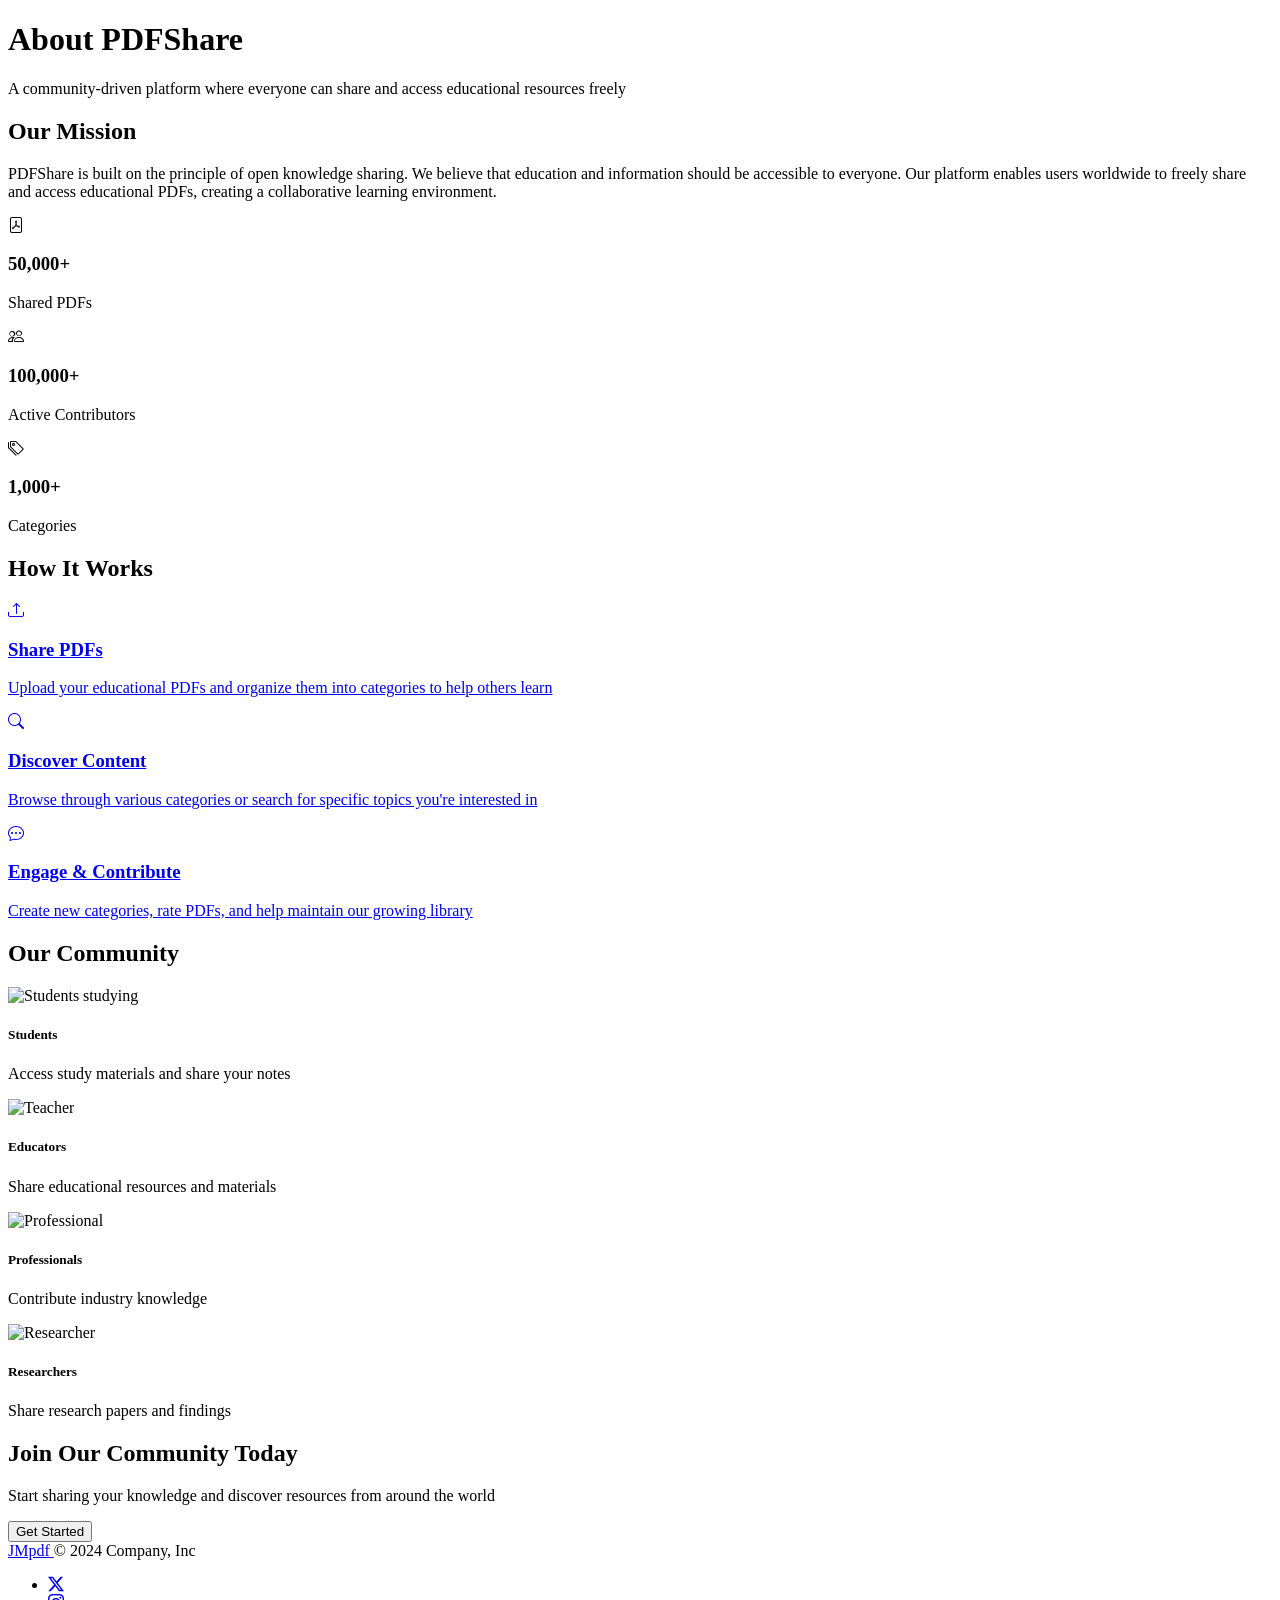
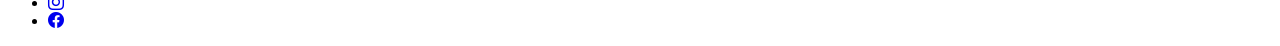
==== aboutUs.html @ 6c258b3e "Updates" ====
<!DOCTYPE html>
<html lang="en">
<head>
    <meta charset="UTF-8">
    <meta name="viewport" content="width=device-width, initial-scale=1.0">
    <title>About JMpdf - Open Community PDF Library</title>
    <link href="src/assets/bootstrap.css" rel="stylesheet">
    <link rel="stylesheet" href="src/assets/style.css">
    <link rel="stylesheet" href="https://cdn.jsdelivr.net/npm/bootstrap-icons@1.11.0/font/bootstrap-icons.css">
    <link rel="stylesheet" href="/src/assets/aboutUs.css">
    <script defer type="module" src="src/assets/aboutUs.js"></script>
</head>
<body>

    <div id="header-placeholder">
        
      </div>


    <!-- Hero Section -->
    <div class="hero-section position-relative">
        <div class="overlay"></div>
        <div class="container position-relative">
            <div class="row min-vh-50 align-items-center py-5">
                <div class="col-lg-8 text-white">
                    <h1 class="display-4 fw-bold mb-4">About PDFShare</h1>
                    <p class="lead">A community-driven platform where everyone can share and access educational resources freely</p>
                </div>
            </div>
        </div>
    </div>

    <!-- Mission Statement -->
    <section class="py-5">
        <div class="container">
            <div class="row justify-content-center">
                <div class="col-lg-8 text-center">
                    <h2 class="fw-bold mb-4">Our Mission</h2>
                    <p class="lead text-muted">
                        PDFShare is built on the principle of open knowledge sharing. We believe that education and information should be accessible to everyone. Our platform enables users worldwide to freely share and access educational PDFs, creating a collaborative learning environment.
                    </p>
                </div>
            </div>
        </div>
    </section>

    <!-- Stats Section -->
    <section class="bg-light py-5">
        <div class="container">
            <div class="row text-center">
                <div class="col-md-4 mb-4 mb-md-0">
                    <i class="bi bi-file-pdf display-4 text-primary mb-3"></i>
                    <h3 class="counter fw-bold">50,000+</h3>
                    <p class="text-muted">Shared PDFs</p>
                </div>
                <div class="col-md-4 mb-4 mb-md-0">
                    <i class="bi bi-people display-4 text-primary mb-3"></i>
                    <h3 class="counter fw-bold">100,000+</h3>
                    <p class="text-muted">Active Contributors</p>
                </div>
                <div class="col-md-4">
                    <i class="bi bi-tags display-4 text-primary mb-3"></i>
                    <h3 class="counter fw-bold">1,000+</h3>
                    <p class="text-muted">Categories</p>
                </div>
            </div>
        </div>
    </section>

    <!-- Features -->
    <section class="py-5">
        <div class="container">
            <h2 class="text-center fw-bold mb-5">How It Works</h2>
            <div class="row g-4">
                <div class="col-md-4">
                    <a href="admin.html" class="text-decoration-none">
                        <div class="card h-100 border-0 shadow-sm">
                            <div class="card-body text-center p-4">
                                <i class="bi bi-upload text-primary display-5 mb-3"></i>
                                <h3 class="h4 mb-3">Share PDFs</h3>
                                <p class="text-muted">Upload your educational PDFs and organize them into categories to help others learn</p>
                            </div>
                        </div>
                    </a>
                </div>
                <div class="col-md-4">
                    <a href="index.html" class="text-decoration-none">
                        <div class="card h-100 border-0 shadow-sm">
                            <div class="card-body text-center p-4">
                                <i class="bi bi-search text-primary display-5 mb-3"></i>
                                <h3 class="h4 mb-3">Discover Content</h3>
                                <p class="text-muted">Browse through various categories or search for specific topics you're interested in</p>
                            </div>
                        </div>
                    </a>
                </div>
                <div class="col-md-4">
                    <a href="menu.html" class="text-decoration-none">
                        <div class="card h-100 border-0 shadow-sm">
                            <div class="card-body text-center p-4">
                                <i class="bi bi-chat-dots text-primary display-5 mb-3"></i>
                                <h3 class="h4 mb-3">Engage & Contribute</h3>
                                <p class="text-muted">Create new categories, rate PDFs, and help maintain our growing library</p>
                            </div>
                        </div>
                    </a>
                </div>
            </div>
        </div>
    </section>

    <!-- Community Section -->
    <section class="bg-light py-5">
        <div class="container">
            <h2 class="text-center fw-bold mb-5">Our Community</h2>
            <div class="row g-4">
                <div class="col-md-6 col-lg-3">
                    <div class="card border-0 shadow-sm">
                        <img src="https://images.unsplash.com/photo-1522202176988-66273c2fd55f?ixlib=rb-1.2.1&auto=format&fit=crop&w=500&q=80" class="card-img-top" alt="Students studying">
                        <div class="card-body text-center">
                            <h5 class="card-title">Students</h5>
                            <p class="card-text">Access study materials and share your notes</p>
                        </div>
                    </div>
                </div>
                <div class="col-md-6 col-lg-3">
                    <div class="card border-0 shadow-sm">
                        <img src="https://images.unsplash.com/photo-1524178232363-1fb2b075b655?ixlib=rb-1.2.1&auto=format&fit=crop&w=500&q=80" class="card-img-top" alt="Teacher">
                        <div class="card-body text-center">
                            <h5 class="card-title">Educators</h5>
                            <p class="card-text">Share educational resources and materials</p>
                        </div>
                    </div>
                </div>
                <div class="col-md-6 col-lg-3">
                    <div class="card border-0 shadow-sm">
                        <img src="https://images.unsplash.com/photo-1553877522-43269d4ea984?ixlib=rb-1.2.1&auto=format&fit=crop&w=500&q=80" class="card-img-top" alt="Professional">
                        <div class="card-body text-center">
                            <h5 class="card-title">Professionals</h5>
                            <p class="card-text">Contribute industry knowledge</p>
                        </div>
                    </div>
                </div>
                <div class="col-md-6 col-lg-3">
                    <div class="card border-0 shadow-sm">
                        <img src="https://images.unsplash.com/photo-1517486808906-6ca8b3f04846?ixlib=rb-1.2.1&auto=format&fit=crop&w=500&q=80" class="card-img-top" alt="Researcher">
                        <div class="card-body text-center">
                            <h5 class="card-title">Researchers</h5>
                            <p class="card-text">Share research papers and findings</p>
                        </div>
                    </div>
                </div>
            </div>
        </div>
    </section>

    <!-- CTA Section -->
    <section class="py-5 bg-primary text-white">
        <div class="container text-center">
            <h2 class="fw-bold mb-4">Join Our Community Today</h2>
            <p class="lead mb-4">Start sharing your knowledge and discover resources from around the world</p>
            <button class="btn btn-light btn-lg px-5" onclick="location.href='index.html'">Get Started</button>
        </div>
    </section>

    <div id="footer-placeholder">
        <script>
          document.addEventListener('DOMContentLoaded', () => {
                 fetch('index.html')
                     .then(response => response.text())
                     .then(data => {
                         const parser = new DOMParser();
                         const doc = parser.parseFromString(data, 'text/html');
                         const footer = doc.querySelector('footer');
                         document.getElementById('footer-placeholder').appendChild(footer);
                     })
                     .catch(error => console.error('Error loading footer:', error));
             });
       </script>
      </div>

    <script src="https://cdn.jsdelivr.net/npm/bootstrap@5.3.0/dist/js/bootstrap.bundle.min.js"></script>
</body>
</html>
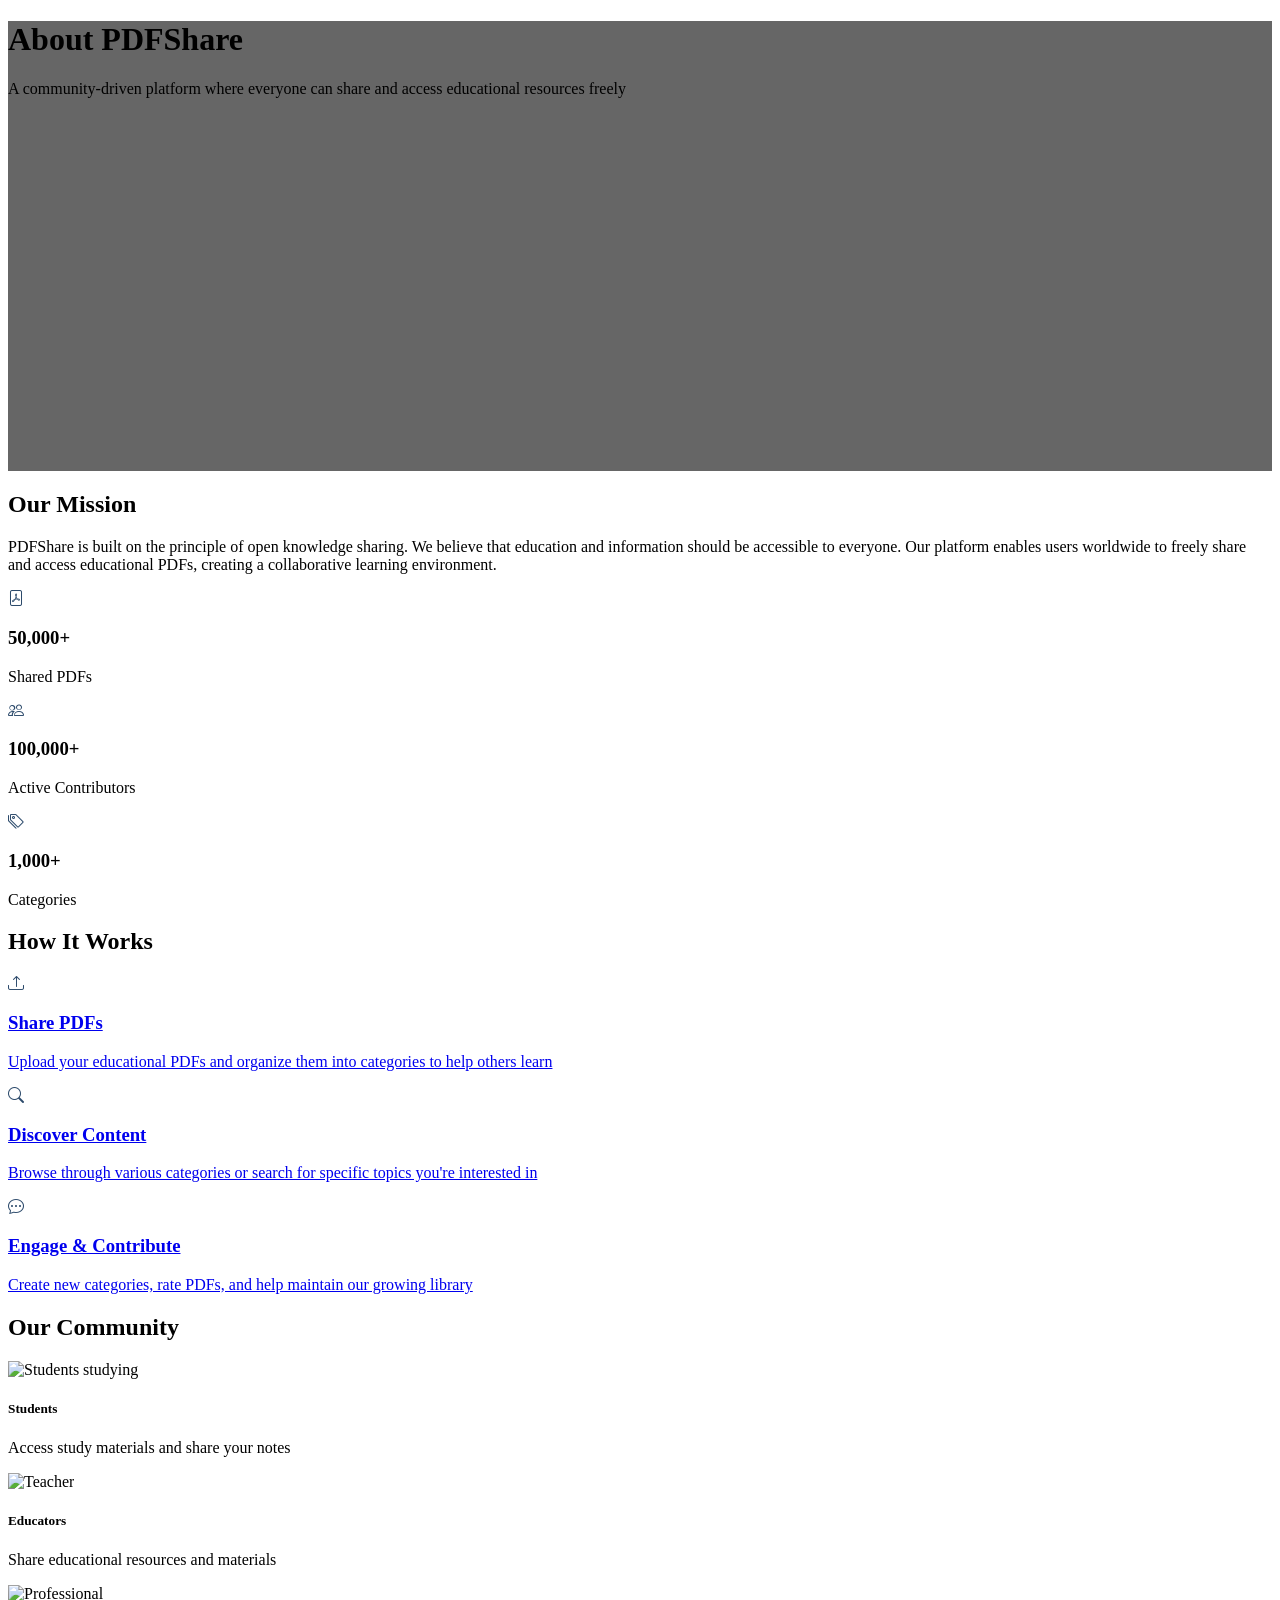
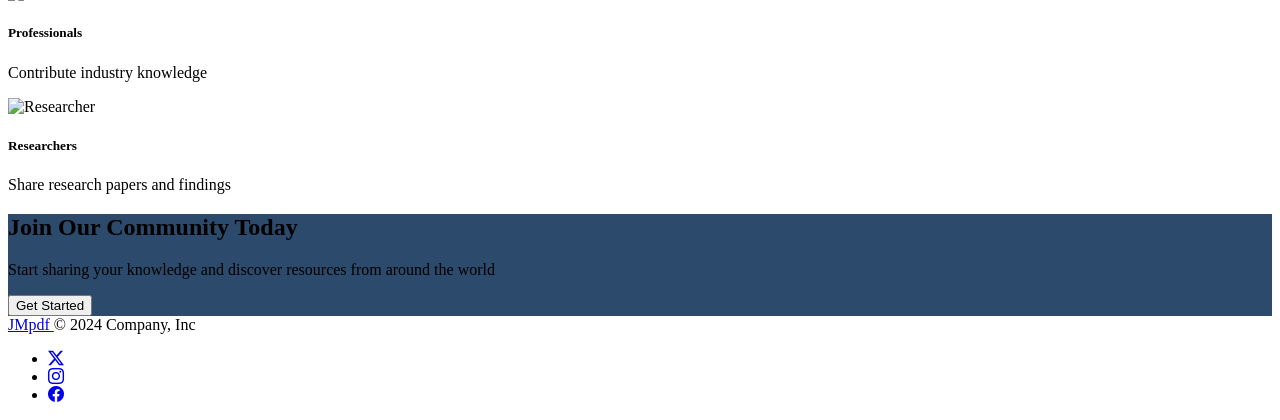
==== commit 4d44f187: "Update aboutUs.html" ====
--- a/aboutUs.html
+++ b/aboutUs.html
@@ -4,11 +4,11 @@
     <meta charset="UTF-8">
     <meta name="viewport" content="width=device-width, initial-scale=1.0">
     <title>About JMpdf - Open Community PDF Library</title>
-    <link href="src/assets/bootstrap.css" rel="stylesheet">
-    <link rel="stylesheet" href="src/assets/style.css">
+    <link href="/assets/bootstrap.css" rel="stylesheet">
+    <link rel="stylesheet" href="/assets/style.css">
     <link rel="stylesheet" href="https://cdn.jsdelivr.net/npm/bootstrap-icons@1.11.0/font/bootstrap-icons.css">
-    <link rel="stylesheet" href="/src/assets/aboutUs.css">
-    <script defer type="module" src="src/assets/aboutUs.js"></script>
+    <link rel="stylesheet" href="/assets/aboutUs.css">
+    <script defer type="module" src="/assets/aboutUs.js"></script>
 </head>
 <body>
 
@@ -181,4 +181,4 @@
 
     <script src="https://cdn.jsdelivr.net/npm/bootstrap@5.3.0/dist/js/bootstrap.bundle.min.js"></script>
 </body>
-</html>+</html>
--- a/assets/style.css
+++ b/assets/style.css
@@ -0,0 +1,68 @@
+:root {
+    --primary-color: #2c4a6b;
+    --secondary-color: #e6b17e;
+  }
+
+  .text-primary {
+    color: var(--primary-color) !important;
+  }
+  
+  .btn-primary {
+    background-color: var(--primary-color) !important;
+    border-color: var(--primary-color) !important;
+    transition: all 0.3s ease;
+  }
+  .bg-primary{
+    background-color: var(--primary-color) !important;
+    border-color: var(--primary-color) !important;
+    transition: all 0.3s ease;
+  }
+
+nav{
+    font-size: 15px;
+}
+.active {
+  background-color: #2c4a6b !important;
+  color: white;
+  padding: 5px 10px !important;
+  border-radius: 1vh;
+}
+
+.book-list{
+    column-count: 2; /* عدد الأعمدة */
+    column-gap: 1vh; /* المسافة بين الأعمدة */
+    direction: rtl;
+}
+
+.book-item{
+    
+    border-radius: 10px;
+    overflow: hidden;
+}
+
+.book-item img{
+        width: 100%;
+        display: block;
+}
+
+.book-item .book-info{
+    padding: 2vh;
+}
+
+
+@media (min-width:600px){
+  
+    .book-list{
+        column-count: 4; 
+        column-gap: 1vh; 
+        
+    }
+}
+
+@media (min-width:900px){
+    .book-list{
+        column-count: 6; 
+        column-gap: 1vh; 
+        
+    }
+}
--- a/assets/aboutUs.css
+++ b/assets/aboutUs.css
@@ -0,0 +1,91 @@
+:root {
+    --primary-color: #2c4a6b;
+    --secondary-color: #3979be;
+  }
+  .text-primary {
+    color: var(--primary-color) !important;
+  }
+
+  .bg-primary{
+    background-color: var(--primary-color) !important;
+  }
+  
+  .btn-primary {
+    background-color: var(--primary-color);
+    border-color: var(--primary-color);
+    transition: all 0.3s ease;
+  }
+  
+  .btn-primary:hover {
+    background-color: #1a3553;
+    border-color: #1a3553;
+    transform: translateY(-2px);
+  }
+  .btn-primary:active {
+    background-color: #1a3553 !important;
+    border-color: #1a3553 !important;
+  }
+
+
+
+/* Hero Section */
+.hero-section {
+    background-image: url('https://images.unsplash.com/photo-1481627834876-b7833e8f5570?ixlib=rb-1.2.1&auto=format&fit=crop&w=2000&q=80');
+    background-size: cover;
+    background-position: center;
+    min-height: 400px;
+    position: relative;
+}
+
+.hero-section .overlay {
+    position: absolute;
+    top: 0;
+    left: 0;
+    right: 0;
+    bottom: 0;
+    background: rgba(0, 0, 0, 0.6);
+}
+
+/* Animations */
+.counter {
+    transition: color 0.3s ease;
+}
+
+.counter:hover {
+    color: var(--secondary-color);
+}
+
+/* Card hover effects */
+.card {
+    transition: transform 0.3s ease;
+}
+
+.card:hover {
+    transform: translateY(-5px);
+}
+
+/* Custom spacing */
+.min-vh-50 {
+    min-height: 50vh;
+}
+
+/* Responsive images */
+.card-img-top {
+    height: 200px;
+    object-fit: cover;
+}
+
+/* Icon colors */
+.bi {
+    line-height: 1;
+}
+
+/* Button hover effect */
+.btn {
+    transition: all 0.3s ease;
+}
+
+.btn:hover {
+    transform: translateY(-2px);
+    box-shadow: 0 5px 15px rgba(0,0,0,0.1);
+}
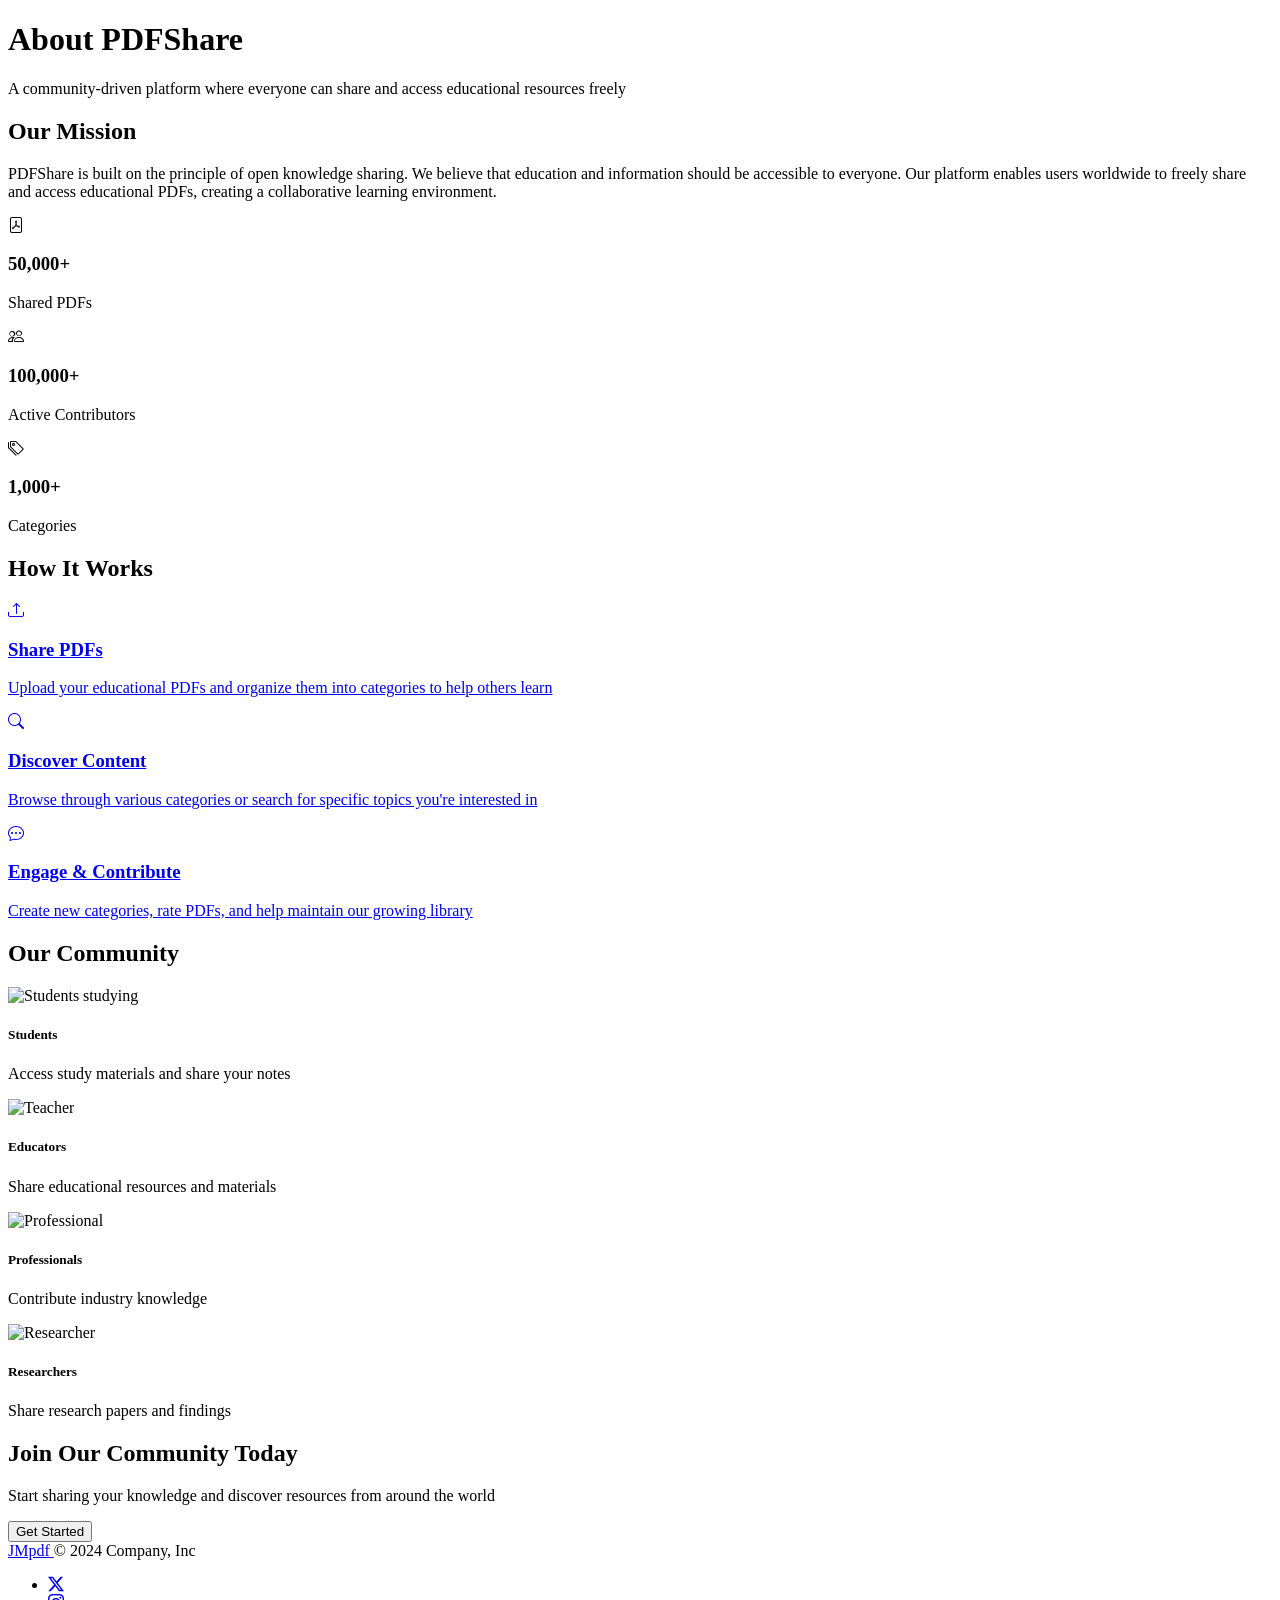
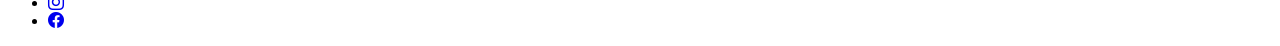
==== commit b04a65e7: "Updates" ====
--- a/aboutUs.html
+++ b/aboutUs.html
@@ -4,11 +4,11 @@
     <meta charset="UTF-8">
     <meta name="viewport" content="width=device-width, initial-scale=1.0">
     <title>About JMpdf - Open Community PDF Library</title>
-    <link href="/assets/bootstrap.css" rel="stylesheet">
-    <link rel="stylesheet" href="/assets/style.css">
+    <link href="/src/assets/bootstrap.css" rel="stylesheet">
+    <link rel="stylesheet" href="/src/assets/style.css">
     <link rel="stylesheet" href="https://cdn.jsdelivr.net/npm/bootstrap-icons@1.11.0/font/bootstrap-icons.css">
-    <link rel="stylesheet" href="/assets/aboutUs.css">
-    <script defer type="module" src="/assets/aboutUs.js"></script>
+    <link rel="stylesheet" href="/src/assets/aboutUs.css">
+    <script defer type="module" src="/src/assets/aboutUs.js"></script>
 </head>
 <body>
 
@@ -181,4 +181,4 @@
 
     <script src="https://cdn.jsdelivr.net/npm/bootstrap@5.3.0/dist/js/bootstrap.bundle.min.js"></script>
 </body>
-</html>
+</html>
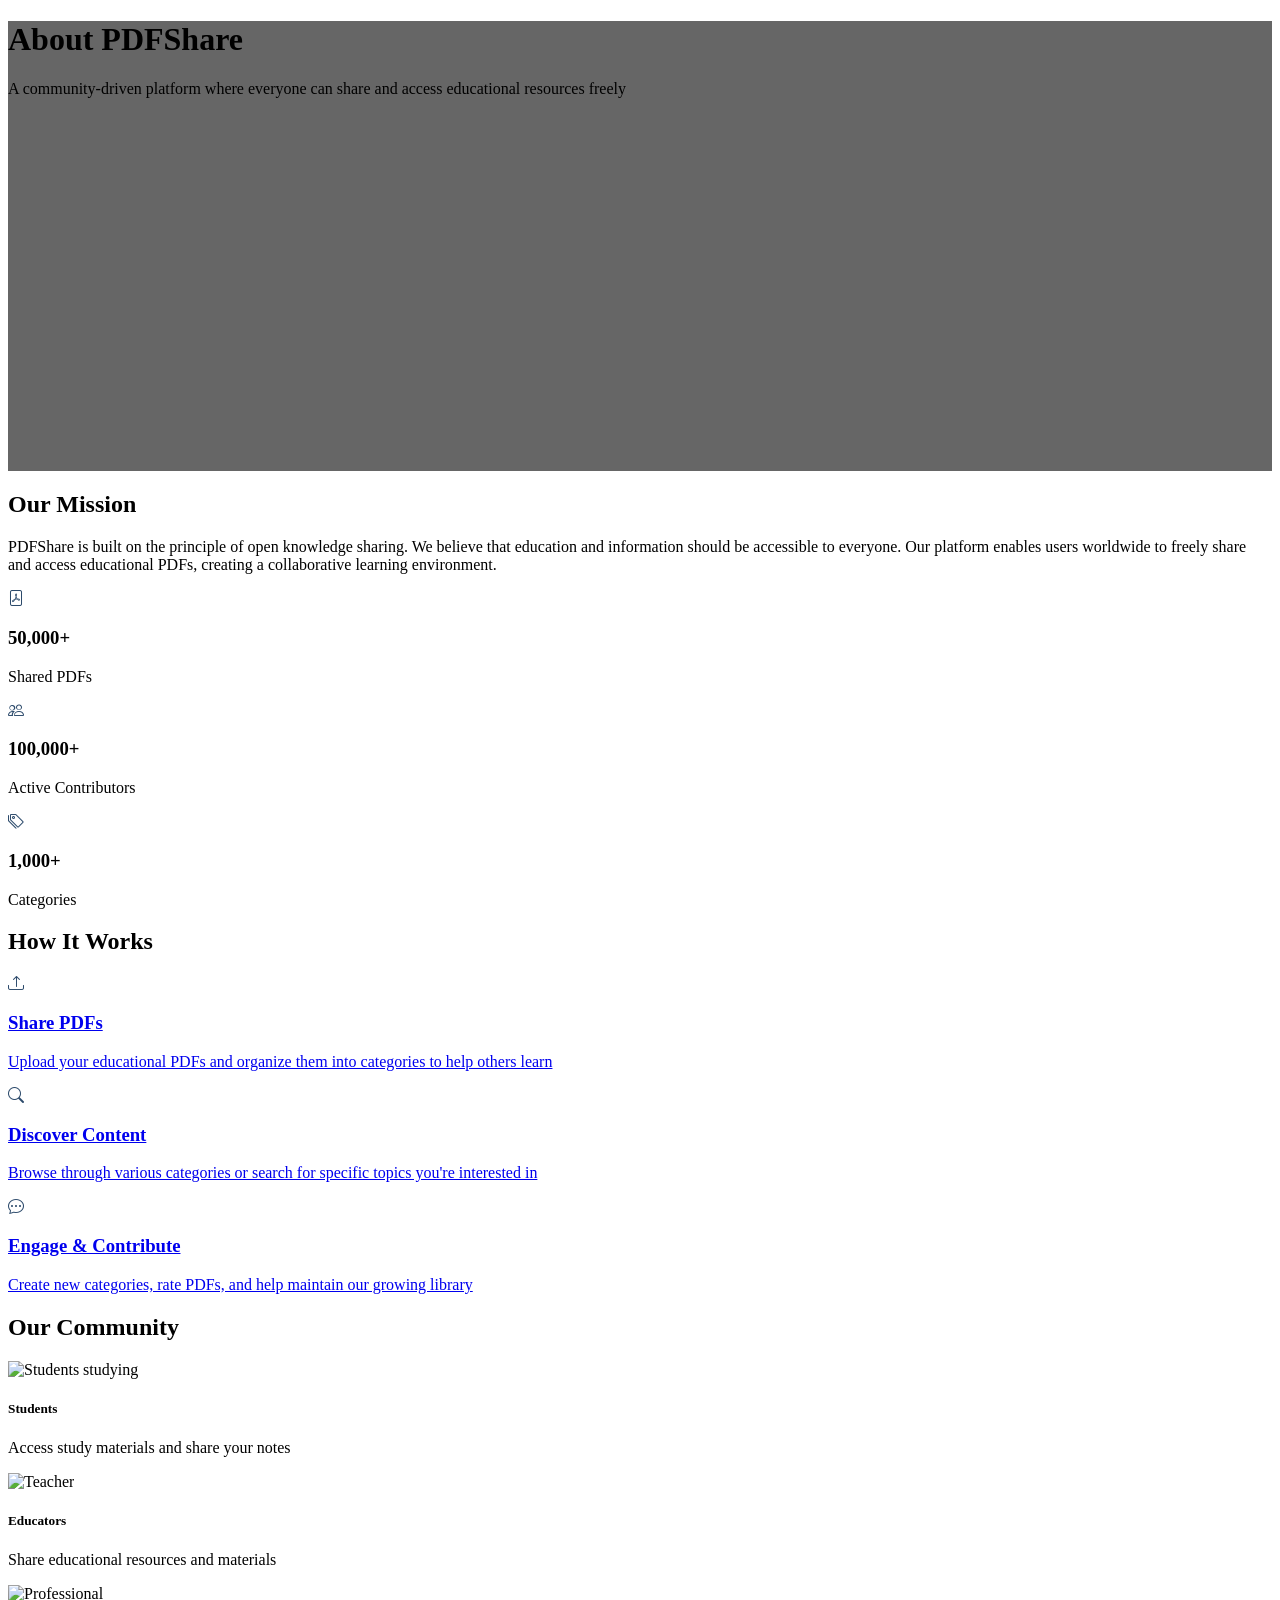
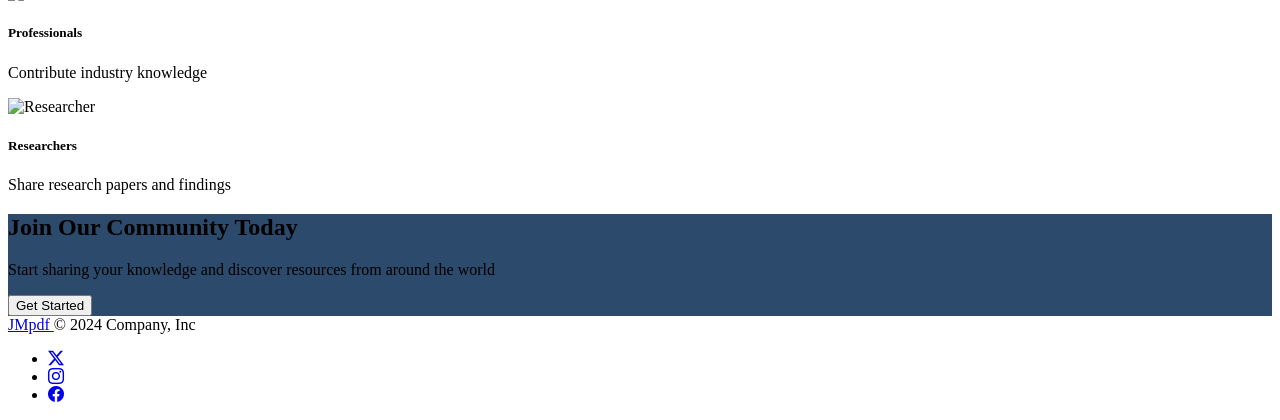
==== commit 02c9eadc: "Update aboutUs.html" ====
--- a/aboutUs.html
+++ b/aboutUs.html
@@ -4,11 +4,11 @@
     <meta charset="UTF-8">
     <meta name="viewport" content="width=device-width, initial-scale=1.0">
     <title>About JMpdf - Open Community PDF Library</title>
-    <link href="/src/assets/bootstrap.css" rel="stylesheet">
-    <link rel="stylesheet" href="/src/assets/style.css">
+    <link href="assets/bootstrap.css" rel="stylesheet">
+    <link rel="stylesheet" href="assets/style.css">
     <link rel="stylesheet" href="https://cdn.jsdelivr.net/npm/bootstrap-icons@1.11.0/font/bootstrap-icons.css">
-    <link rel="stylesheet" href="/src/assets/aboutUs.css">
-    <script defer type="module" src="/src/assets/aboutUs.js"></script>
+    <link rel="stylesheet" href="assets/aboutUs.css">
+    <script defer type="module" src="assets/aboutUs.js"></script>
 </head>
 <body>
 
@@ -181,4 +181,4 @@
 
     <script src="https://cdn.jsdelivr.net/npm/bootstrap@5.3.0/dist/js/bootstrap.bundle.min.js"></script>
 </body>
-</html>+</html>
--- a/assets/style.css
+++ b/assets/style.css
@@ -0,0 +1,68 @@
+:root {
+    --primary-color: #2c4a6b;
+    --secondary-color: #e6b17e;
+  }
+
+  .text-primary {
+    color: var(--primary-color) !important;
+  }
+  
+  .btn-primary {
+    background-color: var(--primary-color) !important;
+    border-color: var(--primary-color) !important;
+    transition: all 0.3s ease;
+  }
+  .bg-primary{
+    background-color: var(--primary-color) !important;
+    border-color: var(--primary-color) !important;
+    transition: all 0.3s ease;
+  }
+
+nav{
+    font-size: 15px;
+}
+.active {
+  background-color: #2c4a6b !important;
+  color: white;
+  padding: 5px 10px !important;
+  border-radius: 1vh;
+}
+
+.book-list{
+    column-count: 2; /* عدد الأعمدة */
+    column-gap: 1vh; /* المسافة بين الأعمدة */
+    direction: rtl;
+}
+
+.book-item{
+    
+    border-radius: 10px;
+    overflow: hidden;
+}
+
+.book-item img{
+        width: 100%;
+        display: block;
+}
+
+.book-item .book-info{
+    padding: 2vh;
+}
+
+
+@media (min-width:600px){
+  
+    .book-list{
+        column-count: 4; 
+        column-gap: 1vh; 
+        
+    }
+}
+
+@media (min-width:900px){
+    .book-list{
+        column-count: 6; 
+        column-gap: 1vh; 
+        
+    }
+}
--- a/assets/aboutUs.css
+++ b/assets/aboutUs.css
@@ -0,0 +1,91 @@
+:root {
+    --primary-color: #2c4a6b;
+    --secondary-color: #3979be;
+  }
+  .text-primary {
+    color: var(--primary-color) !important;
+  }
+
+  .bg-primary{
+    background-color: var(--primary-color) !important;
+  }
+  
+  .btn-primary {
+    background-color: var(--primary-color);
+    border-color: var(--primary-color);
+    transition: all 0.3s ease;
+  }
+  
+  .btn-primary:hover {
+    background-color: #1a3553;
+    border-color: #1a3553;
+    transform: translateY(-2px);
+  }
+  .btn-primary:active {
+    background-color: #1a3553 !important;
+    border-color: #1a3553 !important;
+  }
+
+
+
+/* Hero Section */
+.hero-section {
+    background-image: url('https://images.unsplash.com/photo-1481627834876-b7833e8f5570?ixlib=rb-1.2.1&auto=format&fit=crop&w=2000&q=80');
+    background-size: cover;
+    background-position: center;
+    min-height: 400px;
+    position: relative;
+}
+
+.hero-section .overlay {
+    position: absolute;
+    top: 0;
+    left: 0;
+    right: 0;
+    bottom: 0;
+    background: rgba(0, 0, 0, 0.6);
+}
+
+/* Animations */
+.counter {
+    transition: color 0.3s ease;
+}
+
+.counter:hover {
+    color: var(--secondary-color);
+}
+
+/* Card hover effects */
+.card {
+    transition: transform 0.3s ease;
+}
+
+.card:hover {
+    transform: translateY(-5px);
+}
+
+/* Custom spacing */
+.min-vh-50 {
+    min-height: 50vh;
+}
+
+/* Responsive images */
+.card-img-top {
+    height: 200px;
+    object-fit: cover;
+}
+
+/* Icon colors */
+.bi {
+    line-height: 1;
+}
+
+/* Button hover effect */
+.btn {
+    transition: all 0.3s ease;
+}
+
+.btn:hover {
+    transform: translateY(-2px);
+    box-shadow: 0 5px 15px rgba(0,0,0,0.1);
+}
